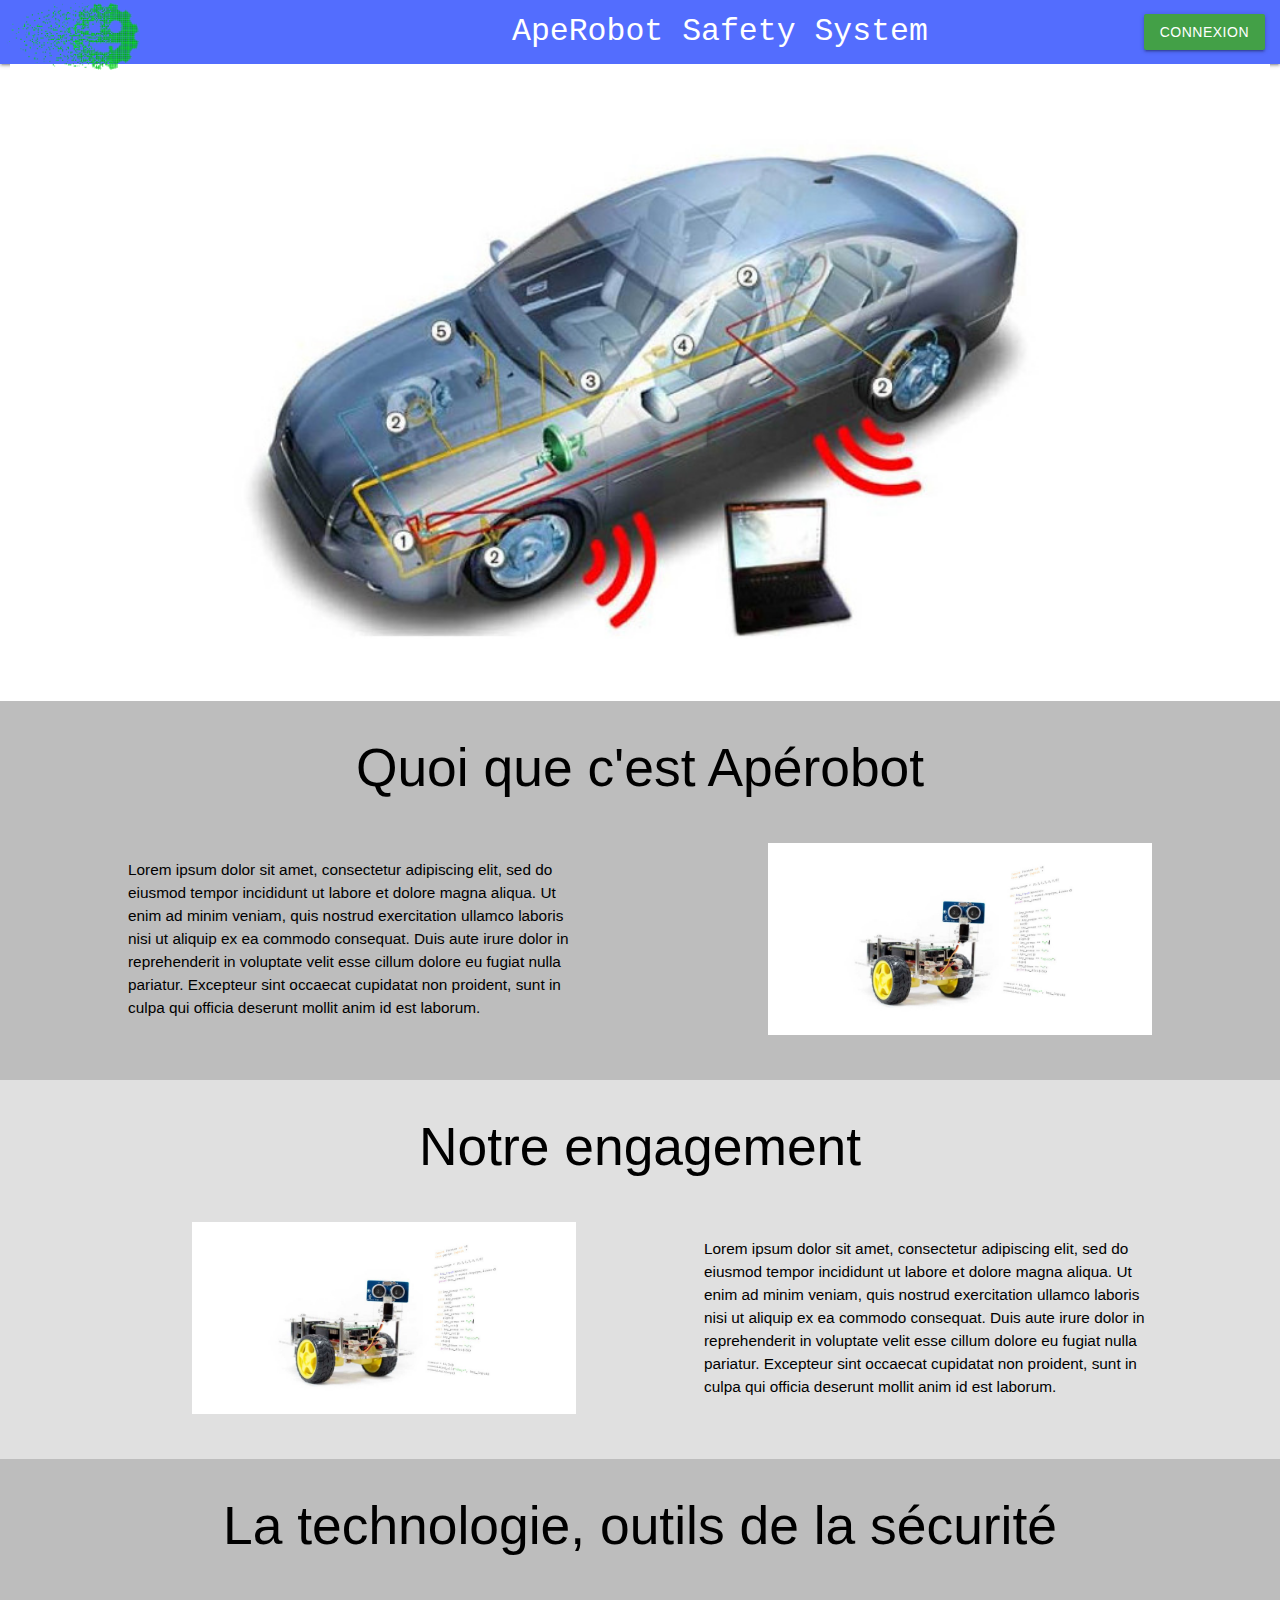
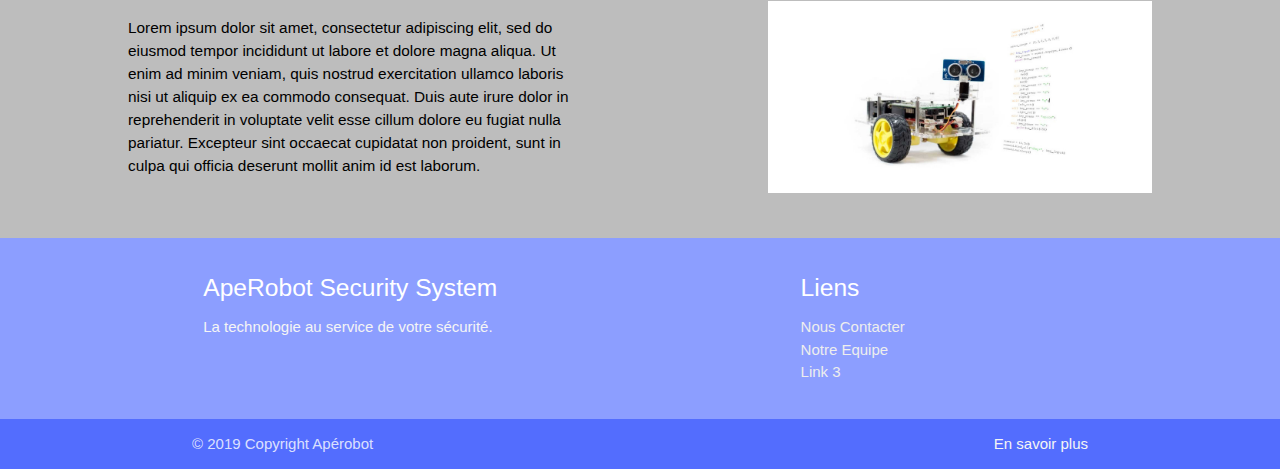
==== Web-Panel/Website/index.html @ b0d61e62 "Ajout website V0.1" ====
<!doctype html>
<html>
<head>
	<meta charset="utf-8">
	<title>Apérobot</title>

	<!-- Compiled and minified CSS -->
    <link rel="stylesheet" href="https://cdnjs.cloudflare.com/ajax/libs/materialize/1.0.0/css/materialize.min.css">
    <link rel="stylesheet" type="text/css" href="./css/index.css">
    <!--Import Google Icon Font-->
	<link href="https://fonts.googleapis.com/icon?family=Material+Icons" rel="stylesheet">
</head>

<body>

	<header>
		 <nav class="indigo accent-2">
		    <div class="nav-wrapper">
		      <a href="#!" class="brand-logo"><img class="brandIcon" src="./img/aperobot-logo2.png"></a>
		      <a href="#!" class="brandName">ApeRobot Safety System</a>
		      <a href="#" data-target="mobile-demo" class="sidenav-trigger"><i class="material-icons">menu</i></a>
		      <ul class="right hide-on-med-and-down">
		        <!--<li><a href="sass.html">Sass</a></li>-->
		        <li><a class="waves-effect waves-light btn green darken-1">Connexion <i class="material-icons">account_circle</i></a></li>
		      </ul>
		    </div>
		  </nav>

		  <ul class="sidenav indigo accent-2" id="mobile-demo">
		  	<li><a href="#!" class="brand-logo"><img class="miniLogo" src="./img/aperobot-logo2.png"></a></li>
		    <li><a href="#!" class="brandName miniName">ApeRobot Safety System</a></li>
		    <!--<li><a href="sass.html">Sass</a></li>-->
		    <li><a class="waves-effect waves-light btn green darken-1">Connexion <i class="material-icons">account_circle</i></a></li>
		  </ul>
	</header>


	<img class="imgDiapo" src="./img/fd1.jpg">

	<div id="d1" class="d grey lighten-1 black-text">
		<h2>Quoi que c'est Apérobot</h2>
		<div class="flexContent">
			<p class="txComp">Lorem ipsum dolor sit amet, consectetur adipiscing elit, sed do eiusmod tempor incididunt ut labore et dolore magna aliqua. Ut enim ad minim veniam, quis nostrud exercitation ullamco laboris nisi ut aliquip ex ea commodo consequat. Duis aute irure dolor in reprehenderit in voluptate velit esse cillum dolore eu fugiat nulla pariatur. Excepteur sint occaecat cupidatat non proident, sunt in culpa qui officia deserunt mollit anim id est laborum.</p>
			<img class="szComp responsive-img" src="./img/fd2.jpg">
		</div>
	</div>

	<div id="d2" class="d grey lighten-2 black-text">
		<h2>Notre engagement</h2>
		<div class="flexContent">
			<img class="szComp responsive-img" src="./img/fd2.jpg">
			<p class="txComp">Lorem ipsum dolor sit amet, consectetur adipiscing elit, sed do eiusmod tempor incididunt ut labore et dolore magna aliqua. Ut enim ad minim veniam, quis nostrud exercitation ullamco laboris nisi ut aliquip ex ea commodo consequat. Duis aute irure dolor in reprehenderit in voluptate velit esse cillum dolore eu fugiat nulla pariatur. Excepteur sint occaecat cupidatat non proident, sunt in culpa qui officia deserunt mollit anim id est laborum.</p>
		</div>
	</div>

	<div id="d3" class="d grey lighten-1 black-text">
		<h2>La technologie, outils de la sécurité</h2>
		<div class="flexContent">
			<p class="txComp">Lorem ipsum dolor sit amet, consectetur adipiscing elit, sed do eiusmod tempor incididunt ut labore et dolore magna aliqua. Ut enim ad minim veniam, quis nostrud exercitation ullamco laboris nisi ut aliquip ex ea commodo consequat. Duis aute irure dolor in reprehenderit in voluptate velit esse cillum dolore eu fugiat nulla pariatur. Excepteur sint occaecat cupidatat non proident, sunt in culpa qui officia deserunt mollit anim id est laborum.</p>
			<img class="szComp responsive-img" src="./img/fd2.jpg">
		</div>
	</div>





	<footer class="page-footer indigo accent-1">
		<div class="container">
			<div class="row">
				<div class="col l6 s12">
					<h5 class="white-text">ApeRobot Security System</h5>
            		<p class="grey-text text-lighten-4">La technologie au service de votre sécurité.</p>
				</div>
				<div class="col l4 offset-l2 s12">
	                <h5 class="white-text">Liens</h5>
                	<ul>
                  		<li><a class="grey-text text-lighten-3" href="#!">Nous Contacter</a></li>
                  		<li><a class="grey-text text-lighten-3" href="#!">Notre Equipe</a></li>
						<li><a class="grey-text text-lighten-3" href="#!">Link 3</a></li>
                	</ul>
              	</div>
            </div>
        </div>
        <div class="footer-copyright indigo accent-2">
            <div class="container">
            © 2019 Copyright Apérobot
            <a class="grey-text text-lighten-4 right" href="https://iut-montpellier-sete.edu.umontpellier.fr/dut-informatique/">En savoir plus</a>
            </div>
		</div>
	</footer>

	<!-- Compiled and minified JavaScript -->
	<script src="https://cdnjs.cloudflare.com/ajax/libs/materialize/1.0.0/js/materialize.min.js"></script>
	<script src="https://ajax.googleapis.com/ajax/libs/jquery/3.4.1/jquery.min.js"></script>
	<script type="text/javascript" src="./js/index.js"></script>
</body>
</html>
---- Web-Panel/Website/css/index.css ----
.brandName {
	text-align: center;
    font-family: monospace;
    font-size: 2.1rem;
    padding-left: 40%;
}

.brandIcon {
	height: 5rem;
	width: auto;
}

@media (max-width: 1000px) {
	.brandIcon {
  		display: none !important;
	}
}

.imgDiapo {
	margin-left: calc(50% - 70vh); /* 100% - 140vh / 2 */
	height: 70vh;
	width: auto;
	
}

.d > h2 {
	margin-top: 0px;
	text-align: center;
	padding-top: 3%;
}

.d > p {
	padding-top: 3%;
	margin-left: 5%;
	margin-right: 5%;
	font-size: 1.5rem;
	padding-bottom: 3%;
}

.flexContent {
	margin-top: 5vh;
	padding-bottom: 5vh;
	display: flex;
	flex-direction: row;
}

.szComp {
	margin-left: 15%;
	width: 30%;
	height: auto;
}

.txComp {
	margin-left: 10%;
	width: 35%;
	font-size: 1.2vw;
}

@media (max-width: 1000px) {
	.imgDiapo {
		display: none;
	}
}

.miniLogo {
	width: 20vw;
	margin-bottom: 5vw;
}

.miniName {
	margin-top: 5vw;
}
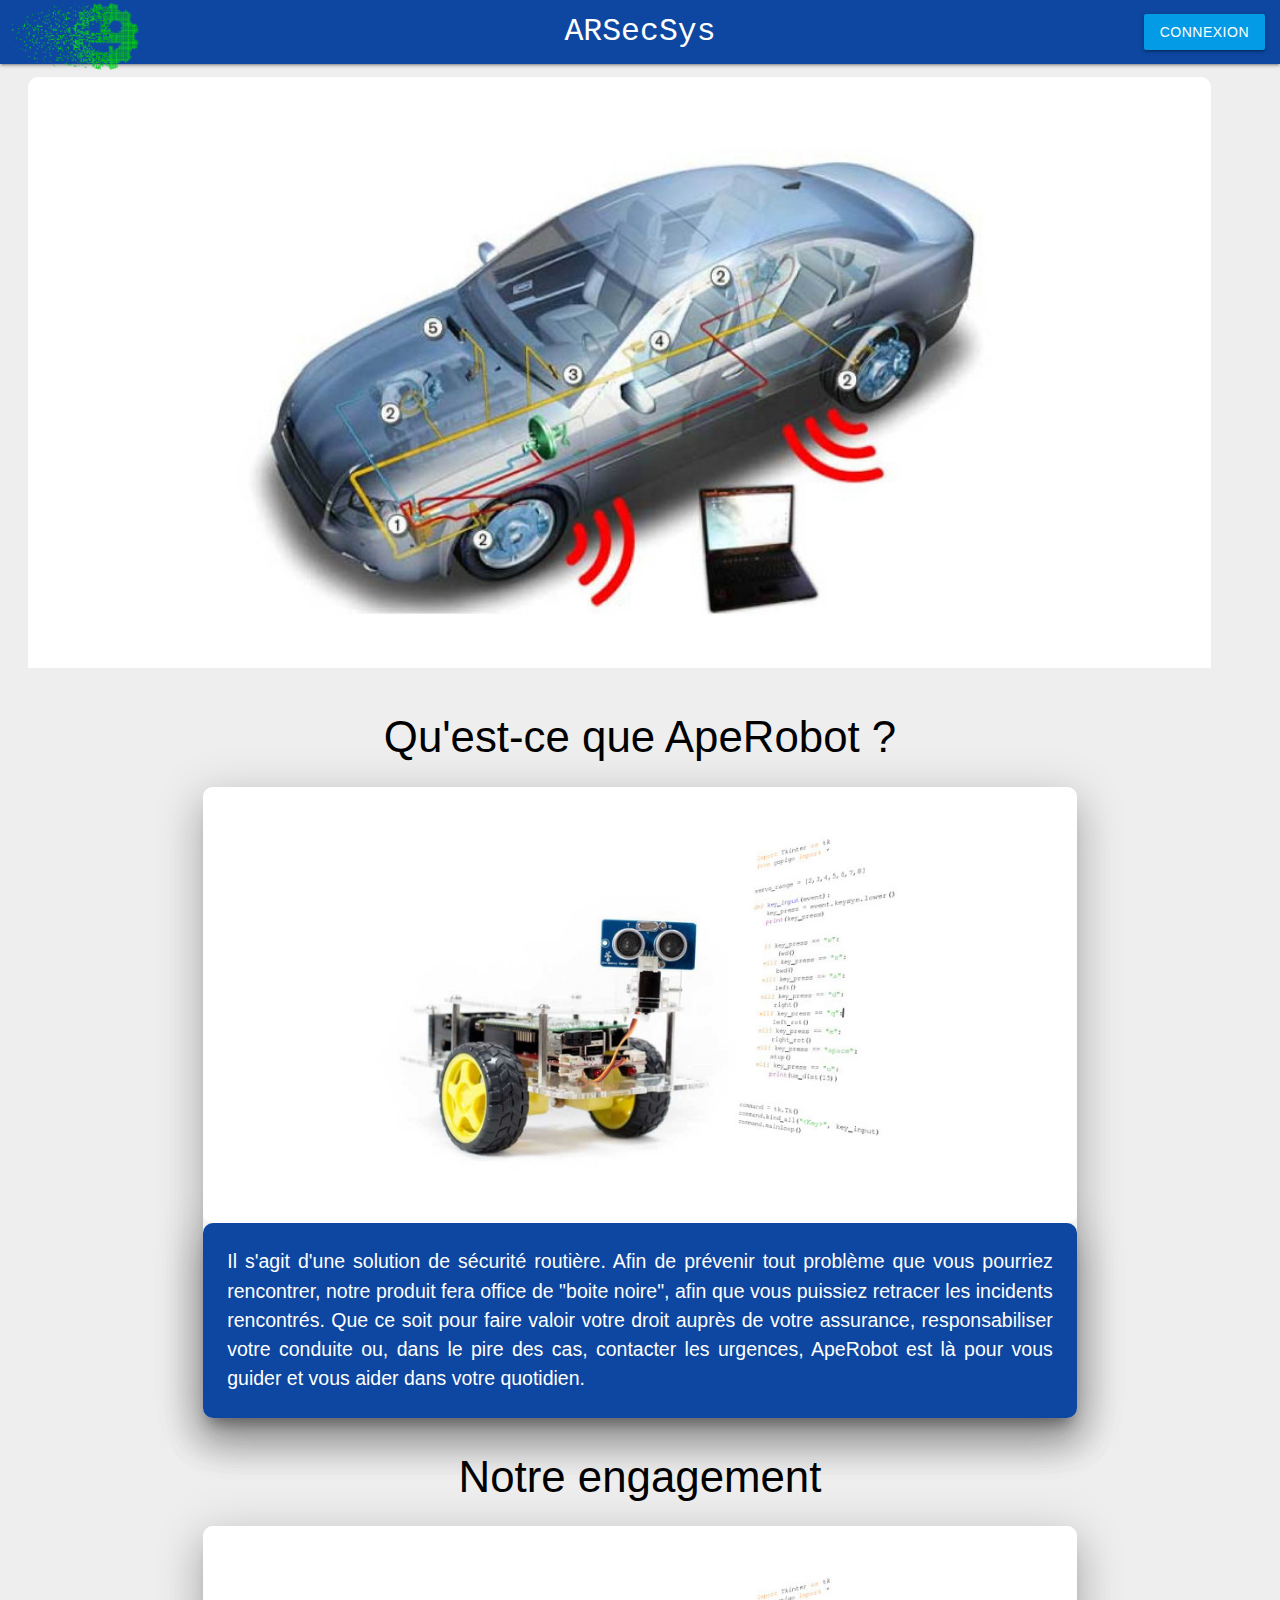
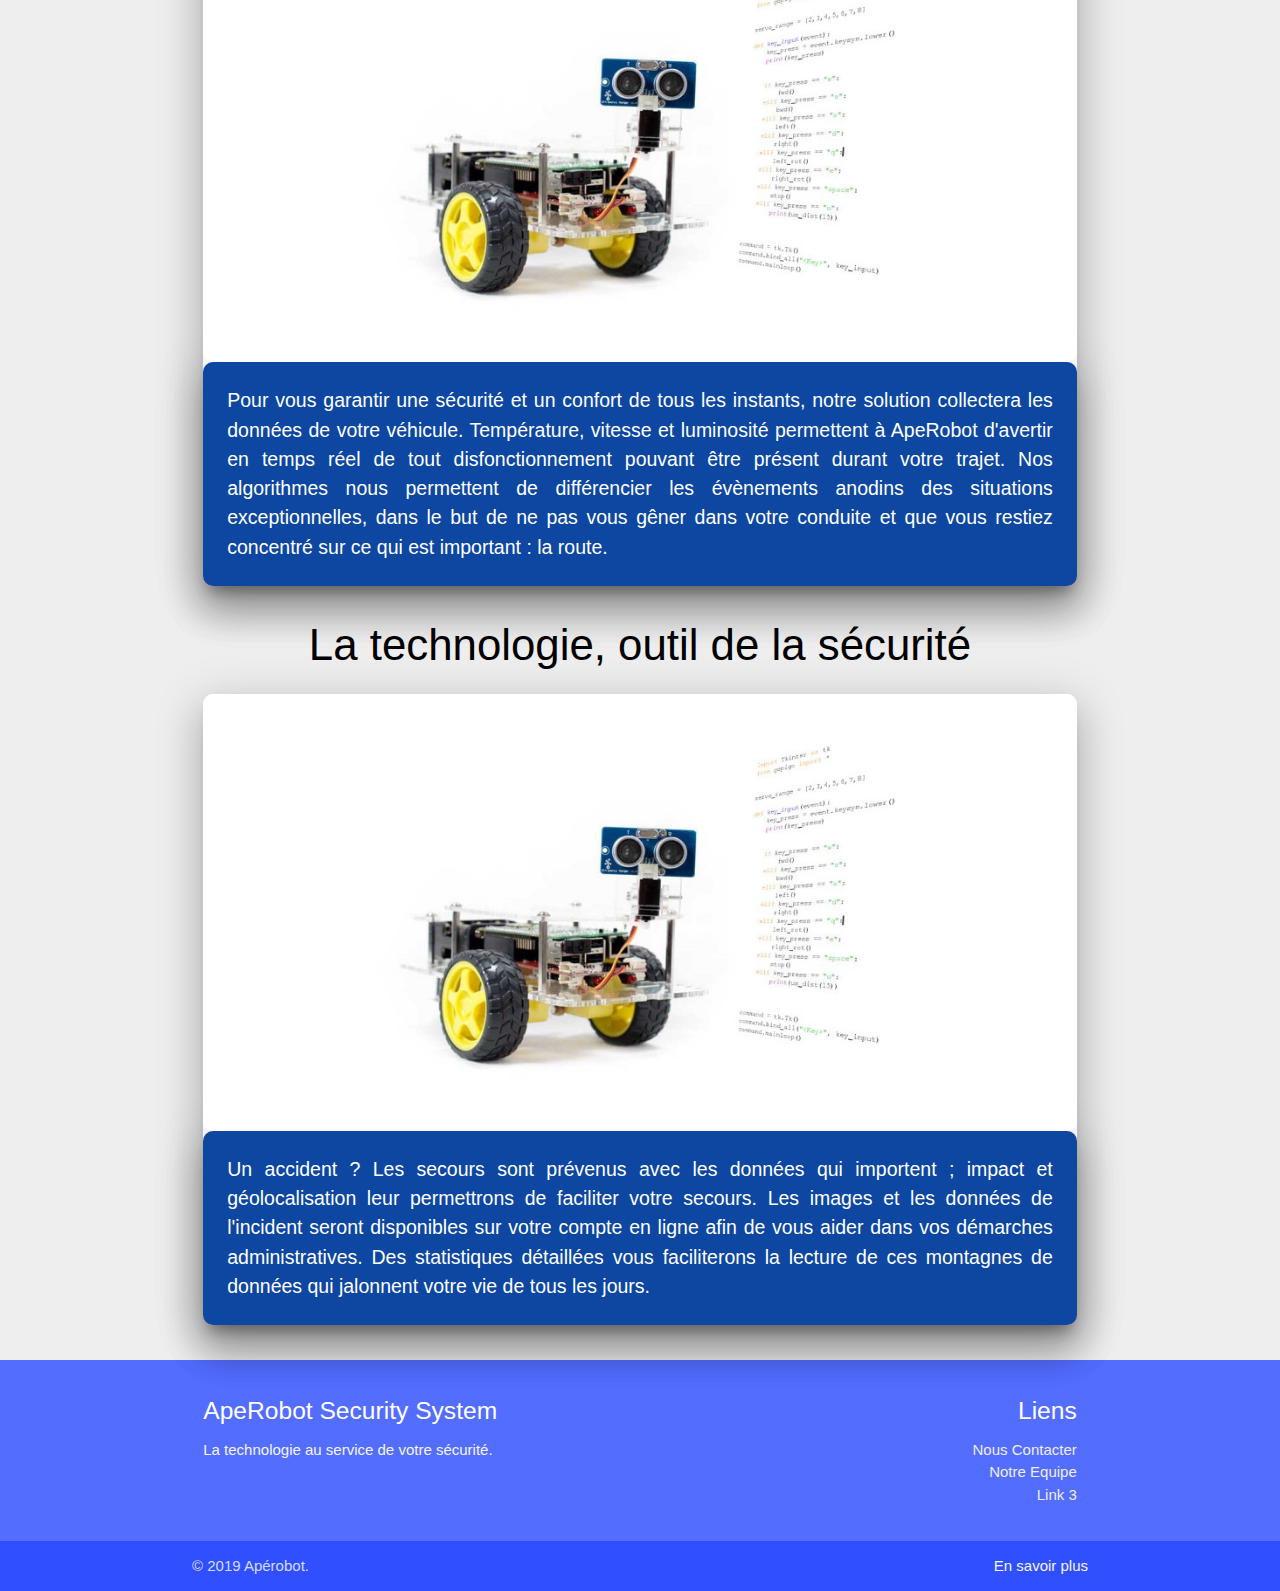
==== commit 87228a64: "Refonte graphique index.html" ====
--- a/Web-Panel/Website/index.html
+++ b/Web-Panel/Website/index.html
@@ -1,5 +1,5 @@
 <!doctype html>
-<html>
+<html class="grey lighten-5">
 <head>
 	<meta charset="utf-8">
 	<title>Apérobot</title>
@@ -11,68 +11,99 @@
 	<link href="https://fonts.googleapis.com/icon?family=Material+Icons" rel="stylesheet">
 </head>
 
-<body>
+<body class="grey lighten-3">
 
 	<header>
-		 <nav class="indigo accent-2">
+		 <nav class="blue darken-4">
 		    <div class="nav-wrapper">
-		      <a href="#!" class="brand-logo"><img class="brandIcon" src="./img/aperobot-logo2.png"></a>
-		      <a href="#!" class="brandName">ApeRobot Safety System</a>
+		      <a href="#!" class="brand-logo center">ARSecSys</a>
+		      <a href="#!"><img class="brandIcon" src="./img/aperobot-logo2.png"></a>
+		      
 		      <a href="#" data-target="mobile-demo" class="sidenav-trigger"><i class="material-icons">menu</i></a>
 		      <ul class="right hide-on-med-and-down">
 		        <!--<li><a href="sass.html">Sass</a></li>-->
-		        <li><a class="waves-effect waves-light btn green darken-1">Connexion <i class="material-icons">account_circle</i></a></li>
+		        <li><a class="waves-effect waves-light btn light-blue darken-1">Connexion <i class="material-icons">account_circle</i></a></li>
 		      </ul>
 		    </div>
 		  </nav>
 
-		  <ul class="sidenav indigo accent-2" id="mobile-demo">
-		  	<li><a href="#!" class="brand-logo"><img class="miniLogo" src="./img/aperobot-logo2.png"></a></li>
-		    <li><a href="#!" class="brandName miniName">ApeRobot Safety System</a></li>
+		  <ul class="sidenav blue darken-4" id="mobile-demo">
+		  	<li><a href="#!" class="brand-logo"><img class="miniLogo responsive-img" src="./img/aperobot-logo2.png"></a></li>
+		    <li><a href="#!" class="brandName miniName white-text center">ARSecSys</a></li>
 		    <!--<li><a href="sass.html">Sass</a></li>-->
-		    <li><a class="waves-effect waves-light btn green darken-1">Connexion <i class="material-icons">account_circle</i></a></li>
+		    <li><a class="waves-effect waves-light btn light-blue darken-1">Connexion <i class="material-icons">account_circle</i></a></li>
 		  </ul>
 	</header>
 
 
-	<img class="imgDiapo" src="./img/fd1.jpg">
+	<img class="imgDiapo cornered center" src="./img/fd1.jpg">
 
-	<div id="d1" class="d grey lighten-1 black-text">
-		<h2>Quoi que c'est Apérobot</h2>
-		<div class="flexContent">
-			<p class="txComp">Lorem ipsum dolor sit amet, consectetur adipiscing elit, sed do eiusmod tempor incididunt ut labore et dolore magna aliqua. Ut enim ad minim veniam, quis nostrud exercitation ullamco laboris nisi ut aliquip ex ea commodo consequat. Duis aute irure dolor in reprehenderit in voluptate velit esse cillum dolore eu fugiat nulla pariatur. Excepteur sint occaecat cupidatat non proident, sunt in culpa qui officia deserunt mollit anim id est laborum.</p>
-			<img class="szComp responsive-img" src="./img/fd2.jpg">
-		</div>
-	</div>
-
-	<div id="d2" class="d grey lighten-2 black-text">
-		<h2>Notre engagement</h2>
-		<div class="flexContent">
-			<img class="szComp responsive-img" src="./img/fd2.jpg">
-			<p class="txComp">Lorem ipsum dolor sit amet, consectetur adipiscing elit, sed do eiusmod tempor incididunt ut labore et dolore magna aliqua. Ut enim ad minim veniam, quis nostrud exercitation ullamco laboris nisi ut aliquip ex ea commodo consequat. Duis aute irure dolor in reprehenderit in voluptate velit esse cillum dolore eu fugiat nulla pariatur. Excepteur sint occaecat cupidatat non proident, sunt in culpa qui officia deserunt mollit anim id est laborum.</p>
-		</div>
-	</div>
-
-	<div id="d3" class="d grey lighten-1 black-text">
-		<h2>La technologie, outils de la sécurité</h2>
-		<div class="flexContent">
-			<p class="txComp">Lorem ipsum dolor sit amet, consectetur adipiscing elit, sed do eiusmod tempor incididunt ut labore et dolore magna aliqua. Ut enim ad minim veniam, quis nostrud exercitation ullamco laboris nisi ut aliquip ex ea commodo consequat. Duis aute irure dolor in reprehenderit in voluptate velit esse cillum dolore eu fugiat nulla pariatur. Excepteur sint occaecat cupidatat non proident, sunt in culpa qui officia deserunt mollit anim id est laborum.</p>
-			<img class="szComp responsive-img" src="./img/fd2.jpg">
+	<div id="d1" class="d grey lighten-3 black-text">
+		<h3>Qu'est-ce que ApeRobot ?</h3>
+		
+		<div class="container">
+		  <div class="row">
+		    <div class="col s12">
+		      <div class="card cornered z-depth-5">
+		        <div class="card-image">
+		          <img class="cornered" src="./img/fd2.jpg">
+		        </div>
+			        <div class="card-content blue darken-4 white-text cornered z-depth-5">
+			          <p class="bigger">Il s'agit d'une solution de sécurité routière. Afin de prévenir tout problème que vous pourriez rencontrer, notre produit fera office de "boite noire", afin que vous puissiez retracer les incidents rencontrés. Que ce soit pour faire valoir votre droit auprès de votre assurance, responsabiliser votre conduite ou, dans le pire des cas, contacter les urgences, ApeRobot est là pour vous guider et vous aider dans votre quotidien.</p>
+			        </div>
+		        </div>
+		    </div>
+		  </div>
 		</div>
 	</div>
 
 
+	<div id="d1" class="d grey lighten-3 black-text">
+		<h3>Notre engagement</h3>
+		
+		<div class="container">
+		  <div class="row">
+		    <div class="col s12">
+		      <div class="card cornered z-depth-5">
+		        <div class="card-image">
+		          <img class="cornered" src="./img/fd2.jpg">
+		        </div>
+			        <div class="card-content blue darken-4 white-text cornered z-depth-5">
+			          <p class="bigger">Pour vous garantir une sécurité et un confort de tous les instants, notre solution collectera les données de votre véhicule. Température, vitesse et luminosité permettent à ApeRobot d'avertir en temps réel de tout disfonctionnement pouvant être présent durant votre trajet. Nos algorithmes nous permettent de différencier les évènements anodins des situations exceptionnelles, dans le but de ne pas vous gêner dans votre conduite et que vous restiez concentré sur ce qui est important : la route.</p>
+			        </div>
+		        </div>
+		    </div>
+		  </div>
+		</div>
+	</div>
 
+	<div id="d1" class="d grey lighten-3 black-text">
+		<h3>La technologie, outil de la sécurité</h3>
+		
+		<div class="container">
+		  <div class="row">
+		    <div class="col s12">
+		      <div class="card cornered z-depth-5">
+		        <div class="card-image">
+		          <img class="cornered" src="./img/fd2.jpg">
+		        </div>
+			        <div class="card-content blue darken-4 white-text cornered z-depth-5">
+			          <p class="bigger">Un accident ? Les secours sont prévenus avec les données qui importent ; impact et géolocalisation leur permettrons de faciliter votre secours. Les images et les données de l'incident seront disponibles sur votre compte en ligne afin de vous aider dans vos démarches administratives. Des statistiques détaillées vous faciliterons la lecture de ces montagnes de données qui jalonnent votre vie de tous les jours.</p>
+			        </div>
+		        </div>
+		    </div>
+		  </div>
+		</div>
+	</div>
 
-
-	<footer class="page-footer indigo accent-1">
+	<footer class="page-footer indigo accent-2">
 		<div class="container">
 			<div class="row">
-				<div class="col l6 s12">
+				<div class="col m9 s12">
 					<h5 class="white-text">ApeRobot Security System</h5>
             		<p class="grey-text text-lighten-4">La technologie au service de votre sécurité.</p>
 				</div>
-				<div class="col l4 offset-l2 s12">
+				<div class="col m3 s12 right" style="text-align: right;">
 	                <h5 class="white-text">Liens</h5>
                 	<ul>
                   		<li><a class="grey-text text-lighten-3" href="#!">Nous Contacter</a></li>
@@ -82,9 +113,9 @@
               	</div>
             </div>
         </div>
-        <div class="footer-copyright indigo accent-2">
+        <div class="footer-copyright indigo accent-4">
             <div class="container">
-            © 2019 Copyright Apérobot
+            © 2019 Apérobot.
             <a class="grey-text text-lighten-4 right" href="https://iut-montpellier-sete.edu.umontpellier.fr/dut-informatique/">En savoir plus</a>
             </div>
 		</div>
--- a/Web-Panel/Website/css/index.css
+++ b/Web-Panel/Website/css/index.css
@@ -1,8 +1,7 @@
-.brandName {
+.brand-logo {
 	text-align: center;
     font-family: monospace;
-    font-size: 2.1rem;
-    padding-left: 40%;
+    font-size: 200%;
 }
 
 .brandIcon {
@@ -17,16 +16,17 @@
 }
 
 .imgDiapo {
-	margin-left: calc(50% - 70vh); /* 100% - 140vh / 2 */
+	margin-top: 1%;
+	margin-left: calc(50% - 68vh);
 	height: 70vh;
 	width: auto;
+	padding-bottom: 3%;
 	
 }
 
-.d > h2 {
+.d > h3 {
 	margin-top: 0px;
 	text-align: center;
-	padding-top: 3%;
 }
 
 .d > p {
@@ -44,18 +44,6 @@
 	flex-direction: row;
 }
 
-.szComp {
-	margin-left: 15%;
-	width: 30%;
-	height: auto;
-}
-
-.txComp {
-	margin-left: 10%;
-	width: 35%;
-	font-size: 1.2vw;
-}
-
 @media (max-width: 1000px) {
 	.imgDiapo {
 		display: none;
@@ -69,4 +57,17 @@
 
 .miniName {
 	margin-top: 5vw;
+}
+
+.cornered{
+	border-radius: 10px !important;
+}
+
+.bigger{
+	text-align: justify;
+	font-size: 130%;
+}
+
+.darkmode{
+	background-color: #121212 !important;
 }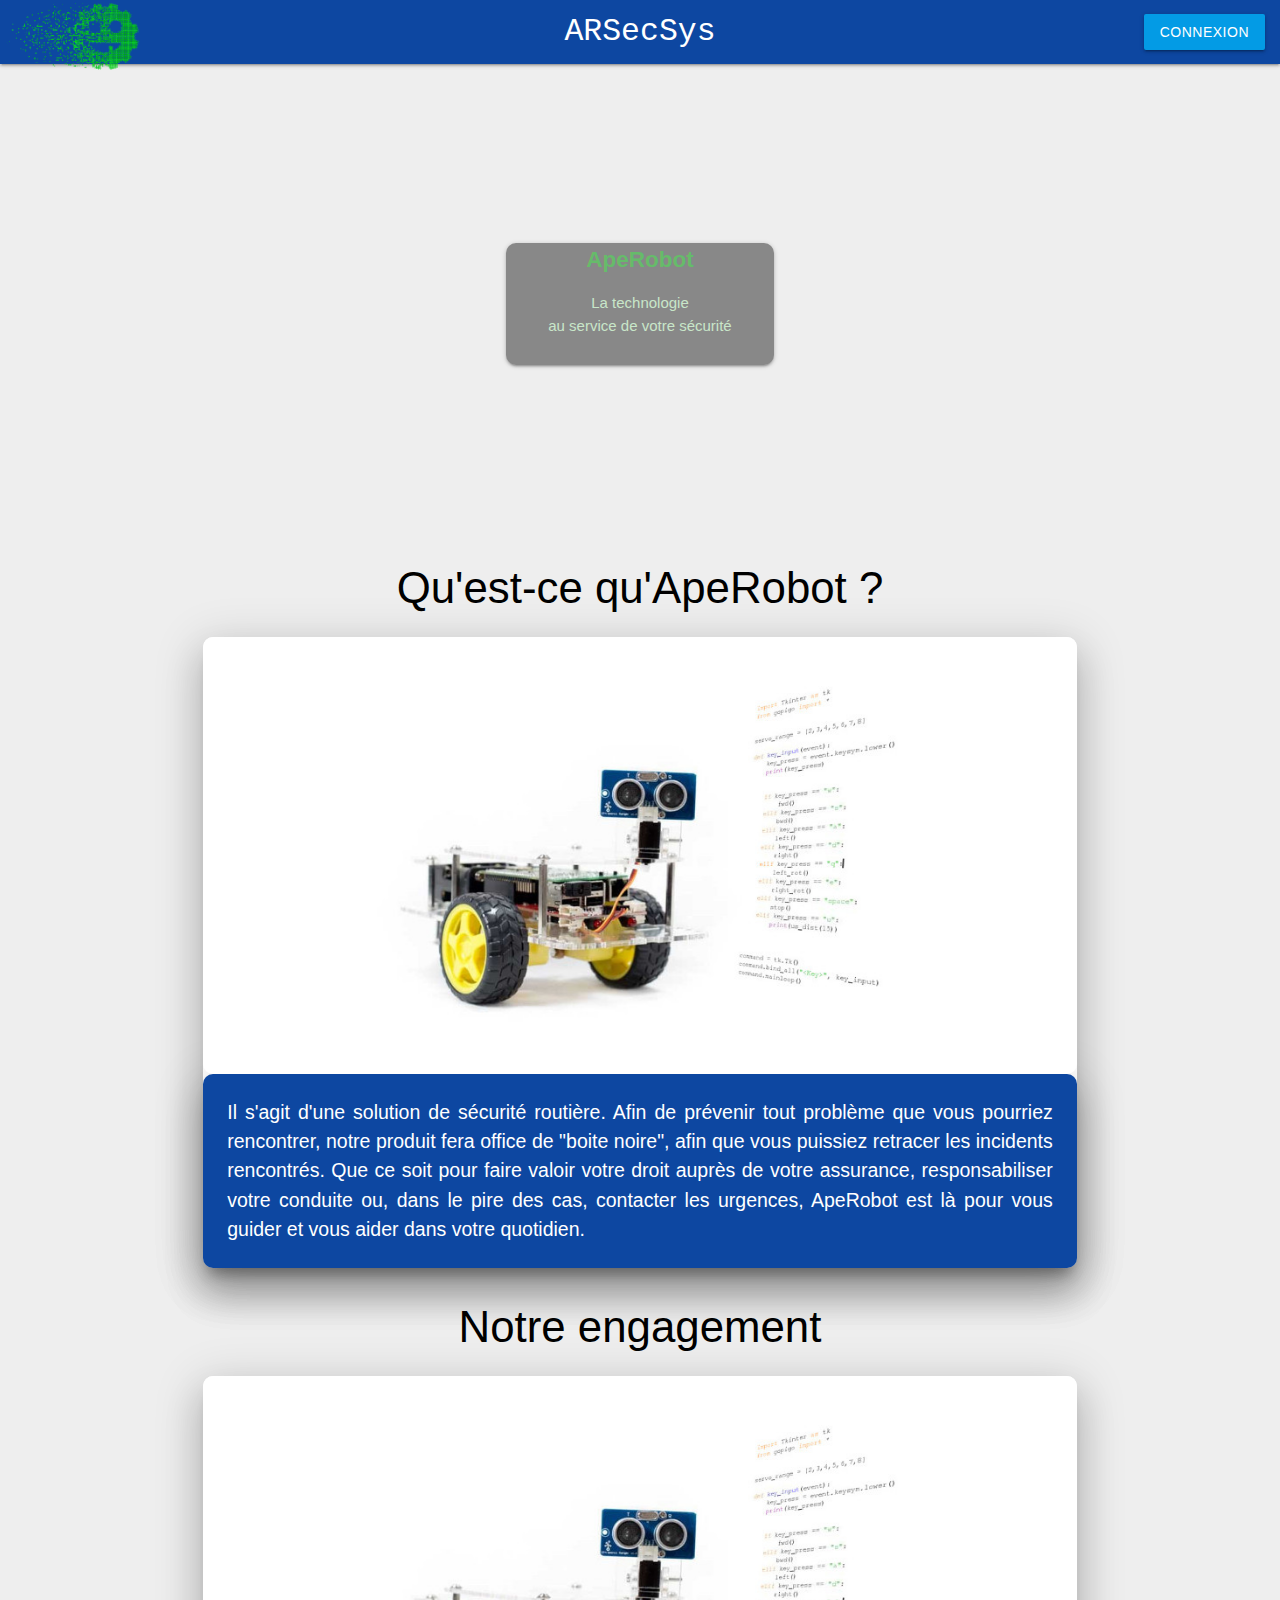
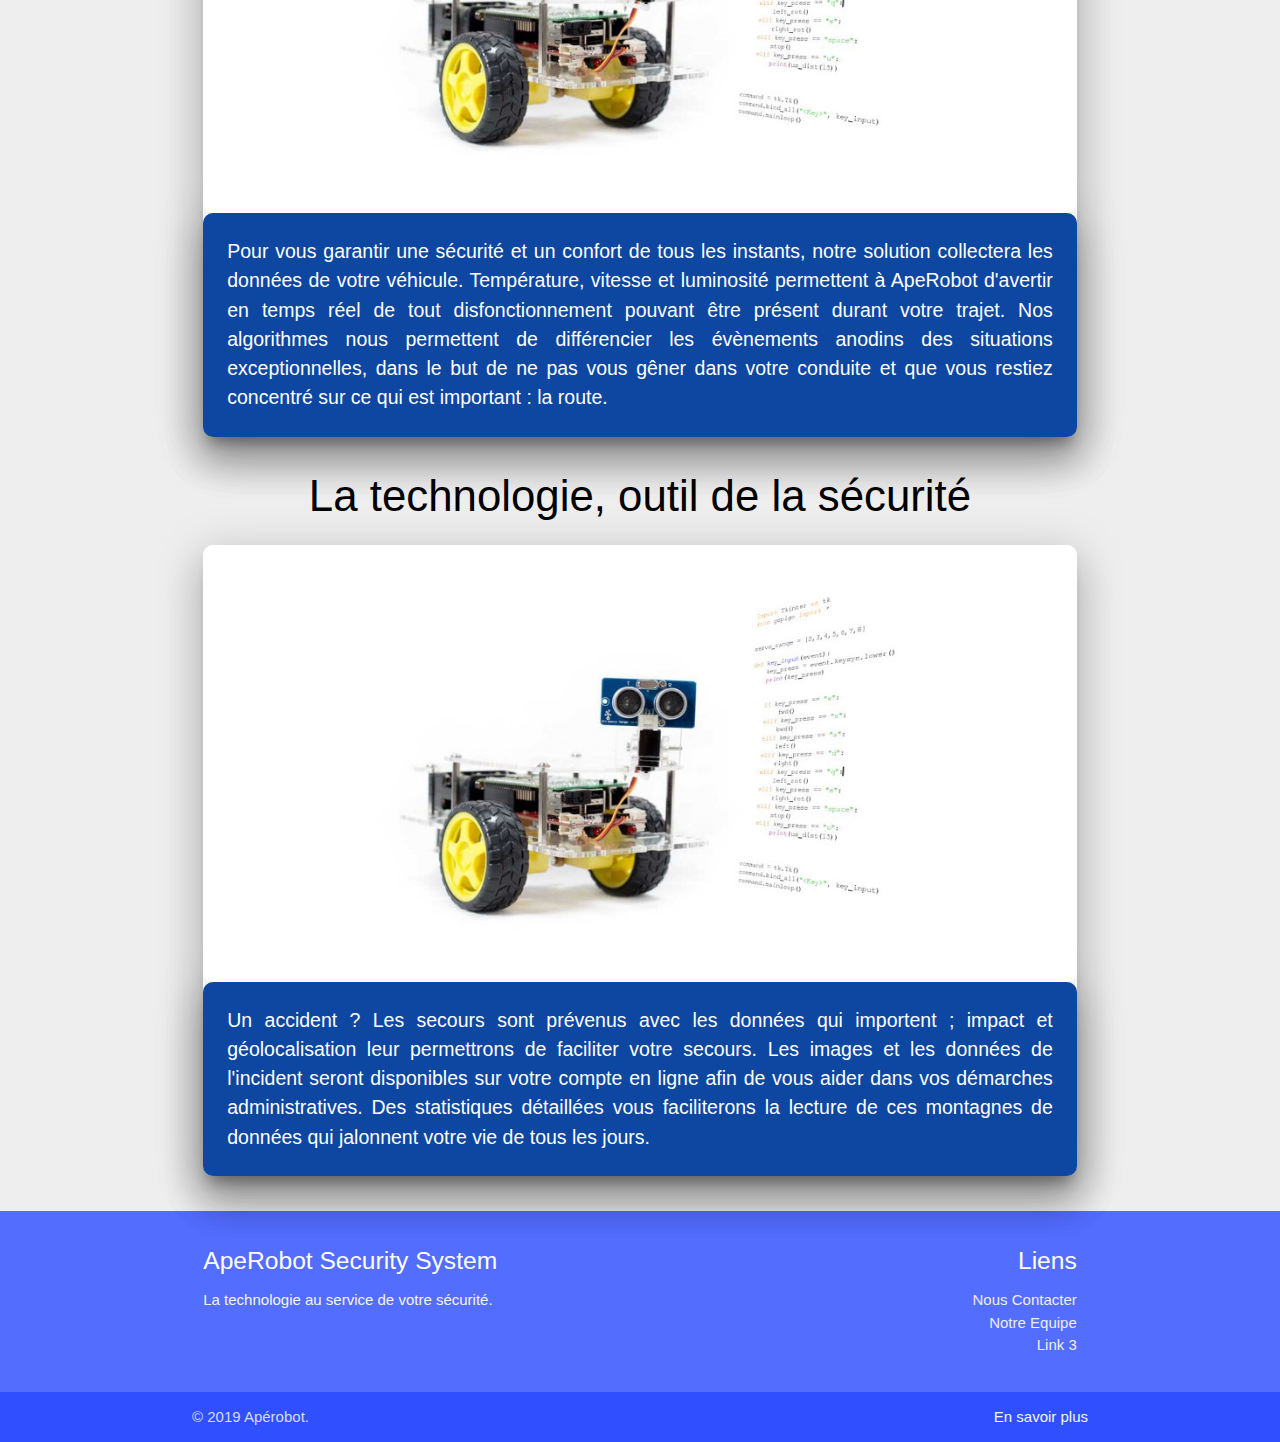
==== commit 4947e642: "MaJ accueil" ====
--- a/Web-Panel/Website/index.html
+++ b/Web-Panel/Website/index.html
@@ -15,7 +15,7 @@
 
 	<header>
 		 <nav class="blue darken-4">
-		    <div class="nav-wrapper">
+		    <div class="nav-wrapper" style="z-index: 2">
 		      <a href="#!" class="brand-logo center">ARSecSys</a>
 		      <a href="#!"><img class="brandIcon" src="./img/aperobot-logo2.png"></a>
 		      
@@ -35,11 +35,29 @@
 		  </ul>
 	</header>
 
+	<div class="parallax-container center valign-wrapper" style="z-index: 1">
+	  <div class="container">
+	    <div class="row">
+	      <div class="col s12 white-text">
+	      			<div class="col s8 m4 offset-m4 offset-s2 cornered">
+	      			<div class="card cornered" style="background-color:rgba(12,12,12,0.45)">
+	        <p class="green-text text-lighten-1"><b><span style="font-size: 150%; box-sizing: border-box;">ApeRobot</span></b></p>
+	        <p class="green-text text-lighten-4" style="margin-bottom: 5px;">La technologie <br>au service de votre sécurité</p>
+	        <br>
+	    			</div>
+	      			</div>
+	      </div>
+	    </div>
+	  </div> 
+	  <div class="parallax">
+	  	<img src="https://images.acvmagazine.com/file/BIT-Magazine-Images/feature_cover_06.jpg"></div>
+	  </div>
+	</div>
 
-	<img class="imgDiapo cornered center" src="./img/fd1.jpg">
+	
 
 	<div id="d1" class="d grey lighten-3 black-text">
-		<h3>Qu'est-ce que ApeRobot ?</h3>
+		<h3>Qu'est-ce qu'ApeRobot ?</h3>
 		
 		<div class="container">
 		  <div class="row">
@@ -122,8 +140,11 @@
 	</footer>
 
 	<!-- Compiled and minified JavaScript -->
+	<script	  src="https://code.jquery.com/jquery-3.4.1.min.js"
+			  integrity="sha256-CSXorXvZcTkaix6Yvo6HppcZGetbYMGWSFlBw8HfCJo="
+			  crossorigin="anonymous"></script>
 	<script src="https://cdnjs.cloudflare.com/ajax/libs/materialize/1.0.0/js/materialize.min.js"></script>
-	<script src="https://ajax.googleapis.com/ajax/libs/jquery/3.4.1/jquery.min.js"></script>
+	
 	<script type="text/javascript" src="./js/index.js"></script>
 </body>
 </html>